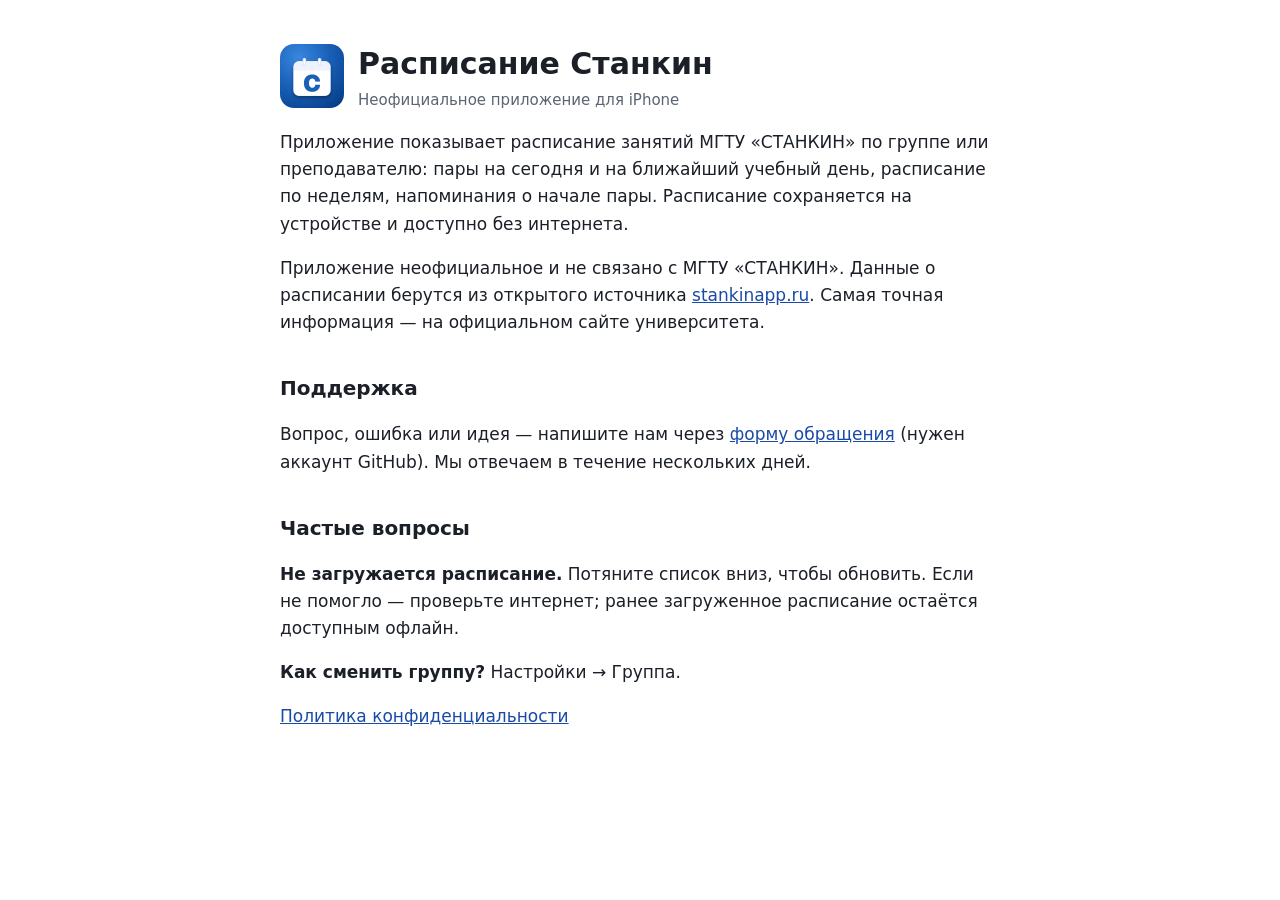
==== index.html @ 51945480 "Support and privacy pages" ====
<!doctype html><html lang="ru"><head><meta charset="utf-8"><meta name="viewport" content="width=device-width,initial-scale=1">
<title>Расписание Станкин — поддержка</title><link rel="stylesheet" href="style.css"></head><body><main>
<header><img src="icon.png" alt=""><div><h1>Расписание Станкин</h1><div class="mut">Неофициальное приложение для iPhone</div></div></header>
<p>Приложение показывает расписание занятий МГТУ «СТАНКИН» по группе или преподавателю: пары на сегодня и на ближайший учебный день, расписание по неделям, напоминания о начале пары. Расписание сохраняется на устройстве и доступно без интернета.</p>
<p>Приложение неофициальное и не связано с МГТУ «СТАНКИН». Данные о расписании берутся из открытого источника <a href="https://stankinapp.ru/about.html">stankinapp.ru</a>. Самая точная информация — на официальном сайте университета.</p>
<h2>Поддержка</h2>
<p>Вопрос, ошибка или идея — напишите нам через <a href="https://github.com/kanakovsasha-droid/stankin-schedule/issues/new">форму обращения</a> (нужен аккаунт GitHub). Мы отвечаем в течение нескольких дней.</p>
<h2>Частые вопросы</h2>
<p><b>Не загружается расписание.</b> Потяните список вниз, чтобы обновить. Если не помогло — проверьте интернет; ранее загруженное расписание остаётся доступным офлайн.</p>
<p><b>Как сменить группу?</b> Настройки → Группа.</p>
<p><a href="privacy.html">Политика конфиденциальности</a></p>
</main></body></html>
---- style.css ----
:root{--bg:#fff;--fg:#1b1f27;--mut:#5b6472;--acc:#1a4aa8}
@media (prefers-color-scheme:dark){:root{--bg:#0d1117;--fg:#e6e9ef;--mut:#9aa3b2;--acc:#6f9dff}}
body{margin:0;background:var(--bg);color:var(--fg);font:17px/1.6 -apple-system,system-ui,sans-serif}
main{max-width:720px;margin:0 auto;padding:40px 16px 64px}
h1{font-size:30px;line-height:1.2;margin:.2em 0}h2{font-size:20px;margin-top:1.8em}
p,li{color:var(--fg)}.mut{color:var(--mut);font-size:15px}a{color:var(--acc)}
header{display:flex;gap:14px;align-items:center}header img{width:64px;height:64px;border-radius:14px}
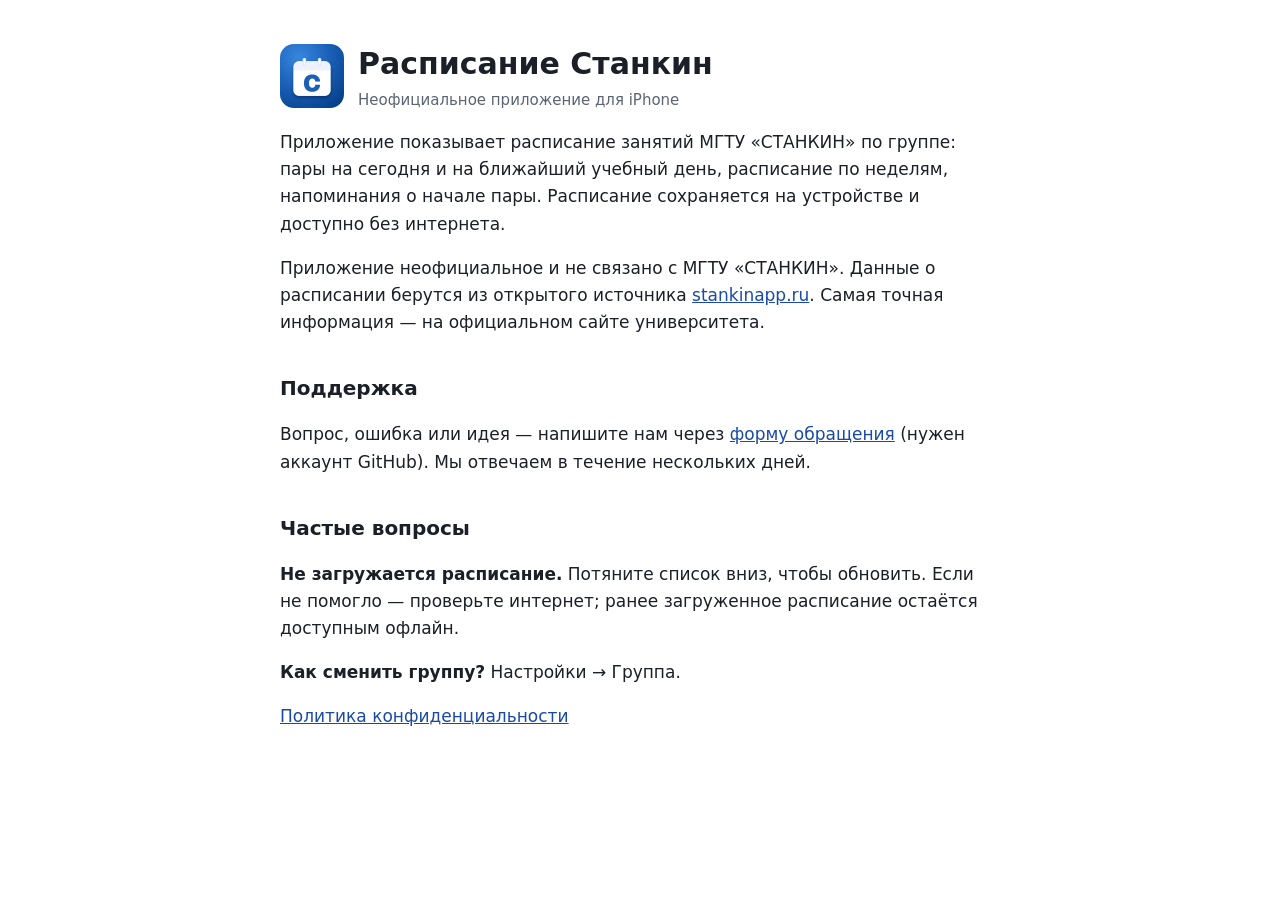
==== commit 62406e59: "Remove teacher mode mentions" ====
--- a/index.html
+++ b/index.html
@@ -1,7 +1,7 @@
 <!doctype html><html lang="ru"><head><meta charset="utf-8"><meta name="viewport" content="width=device-width,initial-scale=1">
 <title>Расписание Станкин — поддержка</title><link rel="stylesheet" href="style.css"></head><body><main>
 <header><img src="icon.png" alt=""><div><h1>Расписание Станкин</h1><div class="mut">Неофициальное приложение для iPhone</div></div></header>
-<p>Приложение показывает расписание занятий МГТУ «СТАНКИН» по группе или преподавателю: пары на сегодня и на ближайший учебный день, расписание по неделям, напоминания о начале пары. Расписание сохраняется на устройстве и доступно без интернета.</p>
+<p>Приложение показывает расписание занятий МГТУ «СТАНКИН» по группе: пары на сегодня и на ближайший учебный день, расписание по неделям, напоминания о начале пары. Расписание сохраняется на устройстве и доступно без интернета.</p>
 <p>Приложение неофициальное и не связано с МГТУ «СТАНКИН». Данные о расписании берутся из открытого источника <a href="https://stankinapp.ru/about.html">stankinapp.ru</a>. Самая точная информация — на официальном сайте университета.</p>
 <h2>Поддержка</h2>
 <p>Вопрос, ошибка или идея — напишите нам через <a href="https://github.com/kanakovsasha-droid/stankin-schedule/issues/new">форму обращения</a> (нужен аккаунт GitHub). Мы отвечаем в течение нескольких дней.</p>
